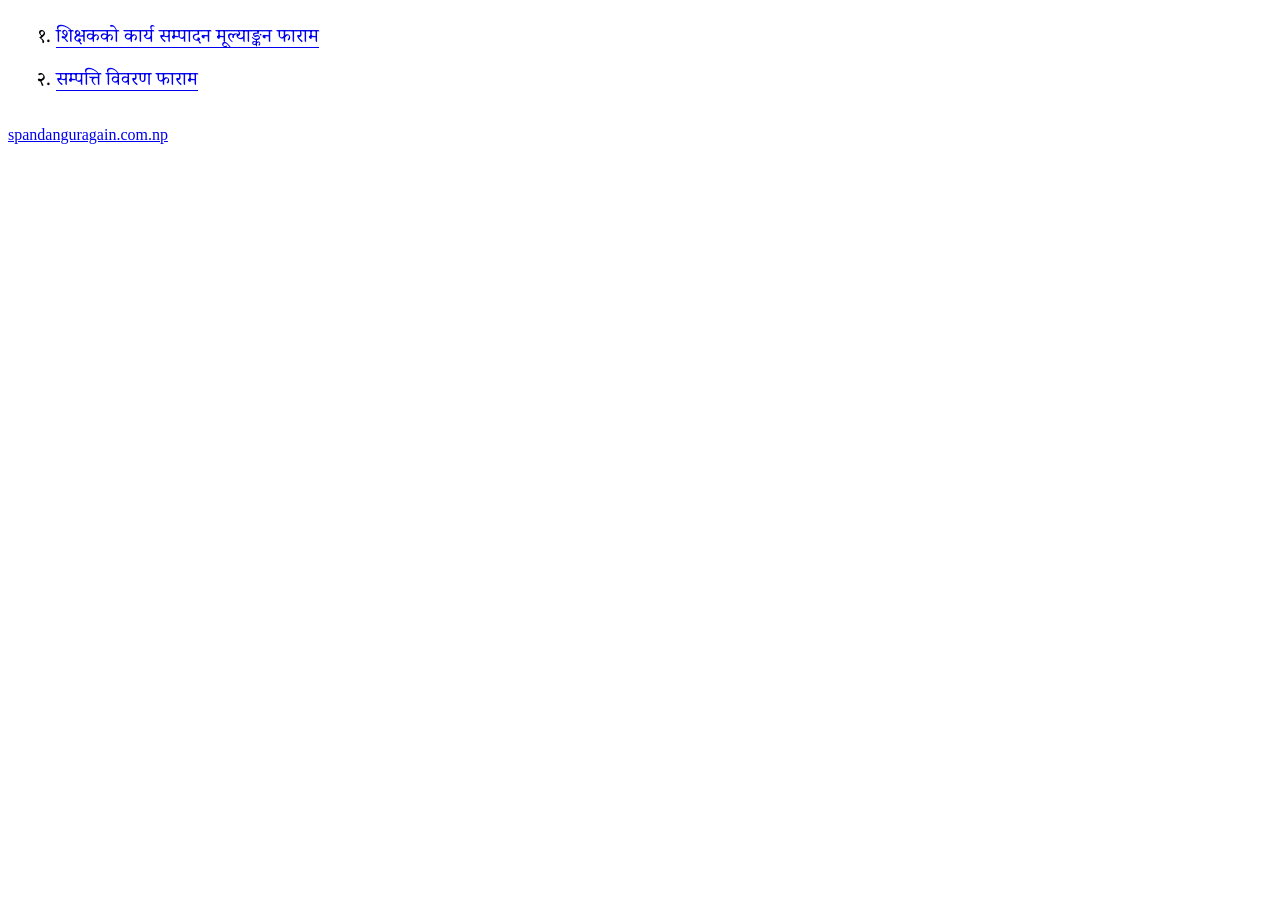
==== experiments/index.html @ 954eec86 "feat!(exp): sampatti bibaran init" ====
<!DOCTYPE html>
<html lang="en">

<head>
	<meta charset="UTF-8">
	<meta name="viewport" content="width=device-width, initial-scale=1.0">
	<title>Experiments | Spandan Guragain</title>
	<meta property="og:site_name" content="spandanguragain.com.np" />
	<meta property="og:image" content="https://spandanguragain.com.np/3o14.png" />
	<meta name="og:title" content="Experiments | Spandan Guragain" />
	<link rel="stylesheet" href="../style.css">
	<link href="https://fonts.googleapis.com/css2?family=Noto+Serif+Devanagari:wght@400;700&display=swap"
		rel="stylesheet">
	<link rel="icon"
		href="data:image/svg+xml,<svg xmlns=%22http://www.w3.org/2000/svg%22 viewBox=%22-15 -10 100 100%22><text  y=%22.9em%22 font-size=%22100%22 fill=%22%23a1a1a1%22>𝕊</text></svg>">
	<style>
		.centered {
			flex-grow: 1;
			display: flex;
			flex-direction: column;
			justify-content: flex-start;
			align-items: flex-start;
			padding: 1rem 1rem;
			text-align: left;
		}

		.experiment-list {
			list-style-type: devanagari;
			font-family: 'Noto Serif Devanagari', serif;
			font-size: 1.2rem;
			padding-left: 2rem;
			margin: 0;
		}

		.experiment-list li {
			margin-bottom: 0.8rem;
		}

		.experiment-list a {
			text-decoration: underline;
			text-underline-offset: 5px;
			text-decoration-thickness: 1px;
			transition: opacity 0.2s ease;
		}

		.experiment-list a:hover {
			opacity: 0.7;
		}
	</style>
</head>

<body>
	<div class="centered">
		<div class="main">
			<ol class="experiment-list">
				<li><a href="/performanceval">शिक्षकको कार्य सम्पादन मूल्याङ्कन फाराम</a></li>
				<li><a href="/propertydesc">सम्पत्ति विवरण फाराम</a></li>
			</ol>
		</div>
	</div>

	<footer>
		<a href="/"> spandanguragain.com.np </a><br>
	</footer>
	<script src="../spandan.js"></script>
</body>

</html>
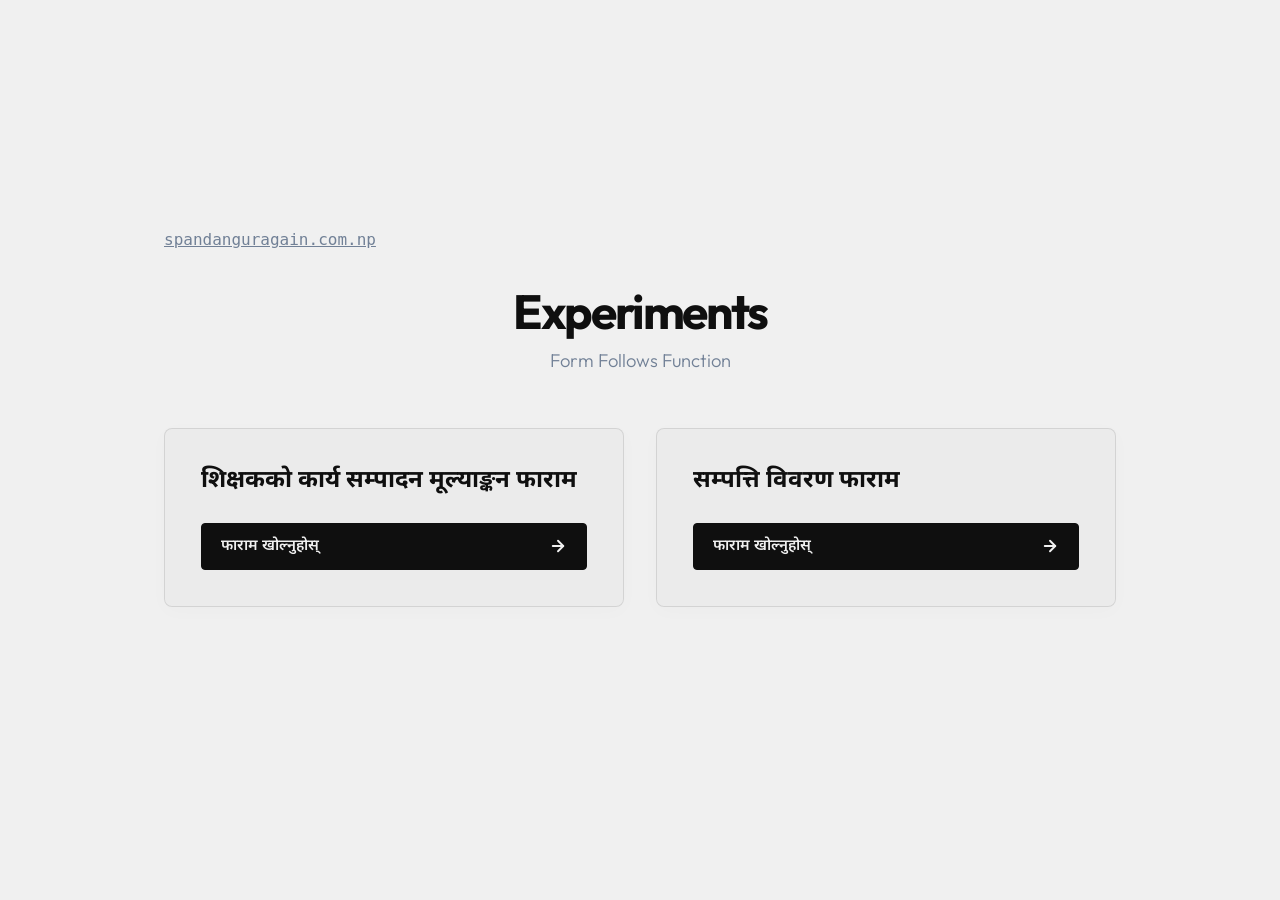
==== commit 79ca2b59: "refactor!(redundent): separate redundent code" ====
--- a/experiments/index.html
+++ b/experiments/index.html
@@ -2,67 +2,66 @@
 <html lang="en">
 
 <head>
-	<meta charset="UTF-8">
-	<meta name="viewport" content="width=device-width, initial-scale=1.0">
-	<title>Experiments | Spandan Guragain</title>
-	<meta property="og:site_name" content="spandanguragain.com.np" />
-	<meta property="og:image" content="https://spandanguragain.com.np/3o14.png" />
-	<meta name="og:title" content="Experiments | Spandan Guragain" />
-	<link rel="stylesheet" href="../style.css">
-	<link href="https://fonts.googleapis.com/css2?family=Noto+Serif+Devanagari:wght@400;700&display=swap"
-		rel="stylesheet">
-	<link rel="icon"
-		href="data:image/svg+xml,<svg xmlns=%22http://www.w3.org/2000/svg%22 viewBox=%22-15 -10 100 100%22><text  y=%22.9em%22 font-size=%22100%22 fill=%22%23a1a1a1%22>𝕊</text></svg>">
-	<style>
-		.centered {
-			flex-grow: 1;
-			display: flex;
-			flex-direction: column;
-			justify-content: flex-start;
-			align-items: flex-start;
-			padding: 1rem 1rem;
-			text-align: left;
-		}
-
-		.experiment-list {
-			list-style-type: devanagari;
-			font-family: 'Noto Serif Devanagari', serif;
-			font-size: 1.2rem;
-			padding-left: 2rem;
-			margin: 0;
-		}
-
-		.experiment-list li {
-			margin-bottom: 0.8rem;
-		}
-
-		.experiment-list a {
-			text-decoration: underline;
-			text-underline-offset: 5px;
-			text-decoration-thickness: 1px;
-			transition: opacity 0.2s ease;
-		}
-
-		.experiment-list a:hover {
-			opacity: 0.7;
-		}
-	</style>
+  <meta charset="UTF-8">
+  <meta name="viewport" content="width=device-width, initial-scale=1.0">
+  <title>Experiments | Spandan Guragain</title>
+  <meta property="og:site_name" content="spandanguragain.com.np" />
+  <meta property="og:image" content="https://spandanguragain.com.np/3o14.png" />
+  <meta name="og:title" content="Experiments | Spandan Guragain" />
+  <link rel="stylesheet" href="style.css">
+  <link rel="preconnect" href="https://fonts.googleapis.com">
+  <link rel="preconnect" href="https://fonts.gstatic.com" crossorigin>
+  <link
+    href="https://fonts.googleapis.com/css2?family=Outfit:wght@300;400;600;700&family=Noto+Sans+Devanagari:wght@300;400;600;700&display=swap"
+    rel="stylesheet">
+  <link rel="icon"
+    href="data:image/svg+xml,<svg xmlns=%22http://www.w3.org/2000/svg%22 viewBox=%22-15 -10 100 100%22><rect x=%2210%22 y=%2210%22 width=%2260%22 height=%2280%22 rx=%228%22 fill=%22%230f0f0f%22 stroke=%22white%22 stroke-width=%225%22/><text x=%2225%22 y=%2265%22 font-family=%22sans-serif%22 font-weight=%22bold%22 font-size=%2250%22 fill=%22white%22>S</text></svg>">
 </head>
 
 <body>
-	<div class="centered">
-		<div class="main">
-			<ol class="experiment-list">
-				<li><a href="/performanceval">शिक्षकको कार्य सम्पादन मूल्याङ्कन फाराम</a></li>
-				<li><a href="/propertydesc">सम्पत्ति विवरण फाराम</a></li>
-			</ol>
-		</div>
-	</div>
+  <div class="container">
+    <!-- Homepage Navigation Link at Top -->
+    <div class="home-link-container">
+      <a href="../" class="home-link">spandanguragain.com.np</a>
+    </div>
 
-	<footer>
-		<a href="/"> spandanguragain.com.np </a><br>
-	</footer>
-	<script src="../spandan.js"></script>
+    <header>
+      <h1>Experiments</h1>
+      <p>Form Follows Function</p>
+    </header>
+
+    <div class="experiments-grid">
+      <!-- Card 1: Teacher Performance Evaluation Form -->
+      <div class="card">
+        <div class="card-content">
+          <h2>शिक्षकको कार्य सम्पादन मूल्याङ्कन फाराम</h2>
+        </div>
+        <a href="performanceval/" class="card-btn">
+          <span>फाराम खोल्नुहोस्</span>
+          <svg width="18" height="18" viewBox="0 0 24 24" fill="none" stroke="currentColor" stroke-width="2.5"
+            stroke-linecap="round" stroke-linejoin="round">
+            <line x1="5" y1="12" x2="19" y2="12"></line>
+            <polyline points="12 5 19 12 12 19"></polyline>
+          </svg>
+        </a>
+      </div>
+
+      <!-- Card 2: Property Declaration Form -->
+      <div class="card">
+        <div class="card-content">
+          <h2>सम्पत्ति विवरण फाराम</h2>
+        </div>
+        <a href="propertydesc/" class="card-btn">
+          <span>फाराम खोल्नुहोस्</span>
+          <svg width="18" height="18" viewBox="0 0 24 24" fill="none" stroke="currentColor" stroke-width="2.5"
+            stroke-linecap="round" stroke-linejoin="round">
+            <line x1="5" y1="12" x2="19" y2="12"></line>
+            <polyline points="12 5 19 12 12 19"></polyline>
+          </svg>
+        </a>
+      </div>
+    </div>
+  </div>
 </body>
 
 </html>
--- a/experiments/style.css
+++ b/experiments/style.css
@@ -0,0 +1,194 @@
+/* Experiments Index Styles */
+:root {
+  --font-english: 'Outfit', sans-serif;
+  --font-nepali: 'Noto Sans Devanagari', sans-serif;
+  --bg-color: #0f0f0f;
+  --text-color: #f0f0f0;
+  --text-muted: #a0aec0;
+  --card-bg: rgba(255, 255, 255, 0.03);
+  --card-border: rgba(255, 255, 255, 0.1);
+  --card-border-hover: rgba(255, 255, 255, 0.25);
+  --button-bg: #f0f0f0;
+  --button-text: #0f0f0f;
+}
+
+@media (prefers-color-scheme: light) {
+  :root {
+    --bg-color: #f0f0f0;
+    --text-color: #0f0f0f;
+    --text-muted: #718096;
+    --card-bg: rgba(0, 0, 0, 0.02);
+    --card-border: rgba(0, 0, 0, 0.1);
+    --card-border-hover: rgba(0, 0, 0, 0.25);
+    --button-bg: #0f0f0f;
+    --button-text: #f0f0f0;
+  }
+}
+
+body {
+  background-color: var(--bg-color);
+  color: var(--text-color);
+  font-family: var(--font-english);
+  margin: 0;
+  padding: 0;
+  min-height: 100vh;
+  display: flex;
+  flex-direction: column;
+  align-items: center;
+  justify-content: space-between;
+  overflow-x: hidden;
+}
+
+.container {
+  width: 100%;
+  max-width: 1000px;
+  padding: 3rem 1.5rem;
+  box-sizing: border-box;
+  flex-grow: 1;
+  display: flex;
+  flex-direction: column;
+  justify-content: center;
+}
+
+/* Home Navigation Link at Top */
+.home-link-container {
+  margin-bottom: 2rem;
+  align-self: flex-start;
+}
+
+.home-link {
+  font-family: 'FantasqueSansMonoRegular', monospace;
+  font-size: 1rem;
+  text-decoration: underline;
+  color: var(--text-muted);
+  transition: color 0.2s ease;
+}
+
+.home-link:hover {
+  color: var(--text-color);
+}
+
+/* Title Header */
+header {
+  text-align: center;
+  margin-bottom: 3.5rem;
+}
+
+header h1 {
+  font-size: 3rem;
+  font-weight: 700;
+  margin: 0 0 0.5rem 0;
+  letter-spacing: -0.05em;
+}
+
+header p {
+  font-size: 1.15rem;
+  color: var(--text-muted);
+  margin: 0;
+  font-weight: 300;
+}
+
+/* Card layout grid */
+.experiments-grid {
+  display: grid;
+  grid-template-columns: 1fr 1fr;
+  gap: 2rem;
+  margin-bottom: 4rem;
+}
+
+.card {
+  background: var(--card-bg);
+  border: 1px solid var(--card-border);
+  border-radius: 8px;
+  padding: 2.25rem;
+  display: flex;
+  flex-direction: column;
+  justify-content: space-between;
+  box-shadow: 0 4px 20px rgba(0, 0, 0, 0.02);
+  transition: border-color 0.2s ease;
+}
+
+.card:hover {
+  border-color: var(--card-border-hover);
+}
+
+.card-content {
+  margin-bottom: 1.5rem;
+}
+
+.card h2 {
+  font-family: var(--font-nepali);
+  font-size: 1.5rem;
+  font-weight: 700;
+  margin: 0;
+  line-height: 1.4;
+}
+
+/* Buttons */
+.card-btn {
+  display: inline-flex;
+  align-items: center;
+  justify-content: space-between;
+  width: 100%;
+  background: var(--button-bg);
+  color: var(--button-text);
+  border: 1px solid var(--button-bg);
+  border-radius: 4px;
+  padding: 0.8rem 1.2rem;
+  font-size: 0.95rem;
+  font-weight: 600;
+  cursor: pointer;
+  text-decoration: none;
+  transition: opacity 0.2s ease;
+  box-sizing: border-box;
+}
+
+.card-btn:hover {
+  opacity: 0.9;
+}
+
+.card-btn span {
+  font-family: var(--font-nepali);
+  font-size: 0.95rem;
+  font-weight: 600;
+}
+
+.card-btn svg {
+  flex-shrink: 0;
+}
+
+/* Bottom footer link */
+footer {
+  text-align: center;
+  padding: 2rem 0;
+  width: 100%;
+  border-top: 1px solid var(--card-border);
+}
+
+footer a {
+  font-family: var(--font-english);
+  font-size: 0.95rem;
+  text-decoration: none;
+  color: var(--text-muted);
+  transition: color 0.2s ease;
+}
+
+footer a:hover {
+  color: var(--text-color);
+}
+
+/* Responsive grid design */
+@media (max-width: 768px) {
+  .experiments-grid {
+    grid-template-columns: 1fr;
+    gap: 1.5rem;
+  }
+
+  header h1 {
+    font-size: 2.25rem;
+  }
+
+  .card {
+    padding: 1.75rem;
+  }
+}
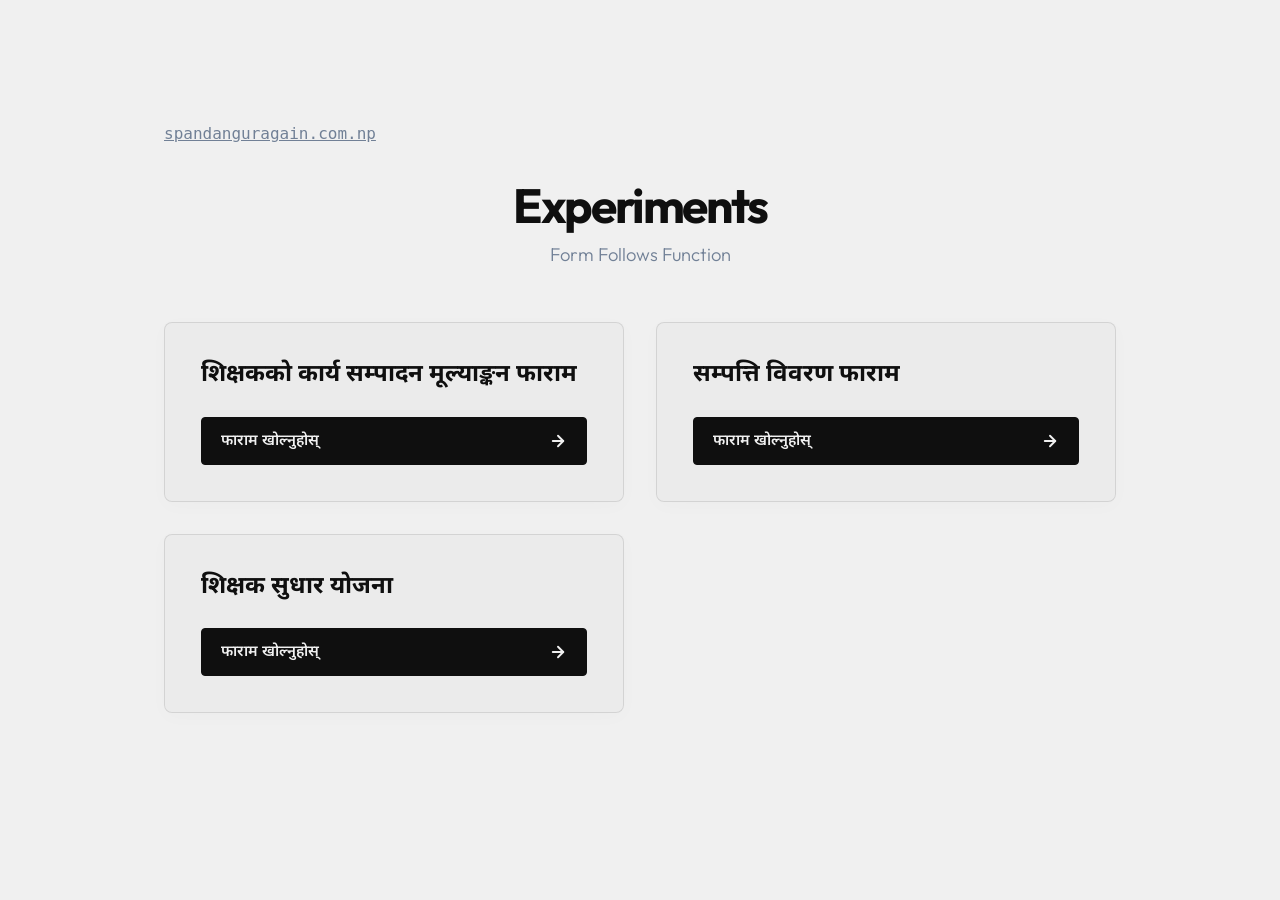
==== commit 4e6aa106: "feat!(tip): add new form" ====
--- a/experiments/index.html
+++ b/experiments/index.html
@@ -60,6 +60,21 @@
           </svg>
         </a>
       </div>
+
+      <!-- Card 3: Teacher Improvement Plan -->
+      <div class="card">
+        <div class="card-content">
+          <h2>शिक्षक सुधार योजना</h2>
+        </div>
+        <a href="tip/" class="card-btn">
+          <span>फाराम खोल्नुहोस्</span>
+          <svg width="18" height="18" viewBox="0 0 24 24" fill="none" stroke="currentColor" stroke-width="2.5"
+            stroke-linecap="round" stroke-linejoin="round">
+            <line x1="5" y1="12" x2="19" y2="12"></line>
+            <polyline points="12 5 19 12 12 19"></polyline>
+          </svg>
+        </a>
+      </div>
     </div>
   </div>
 </body>
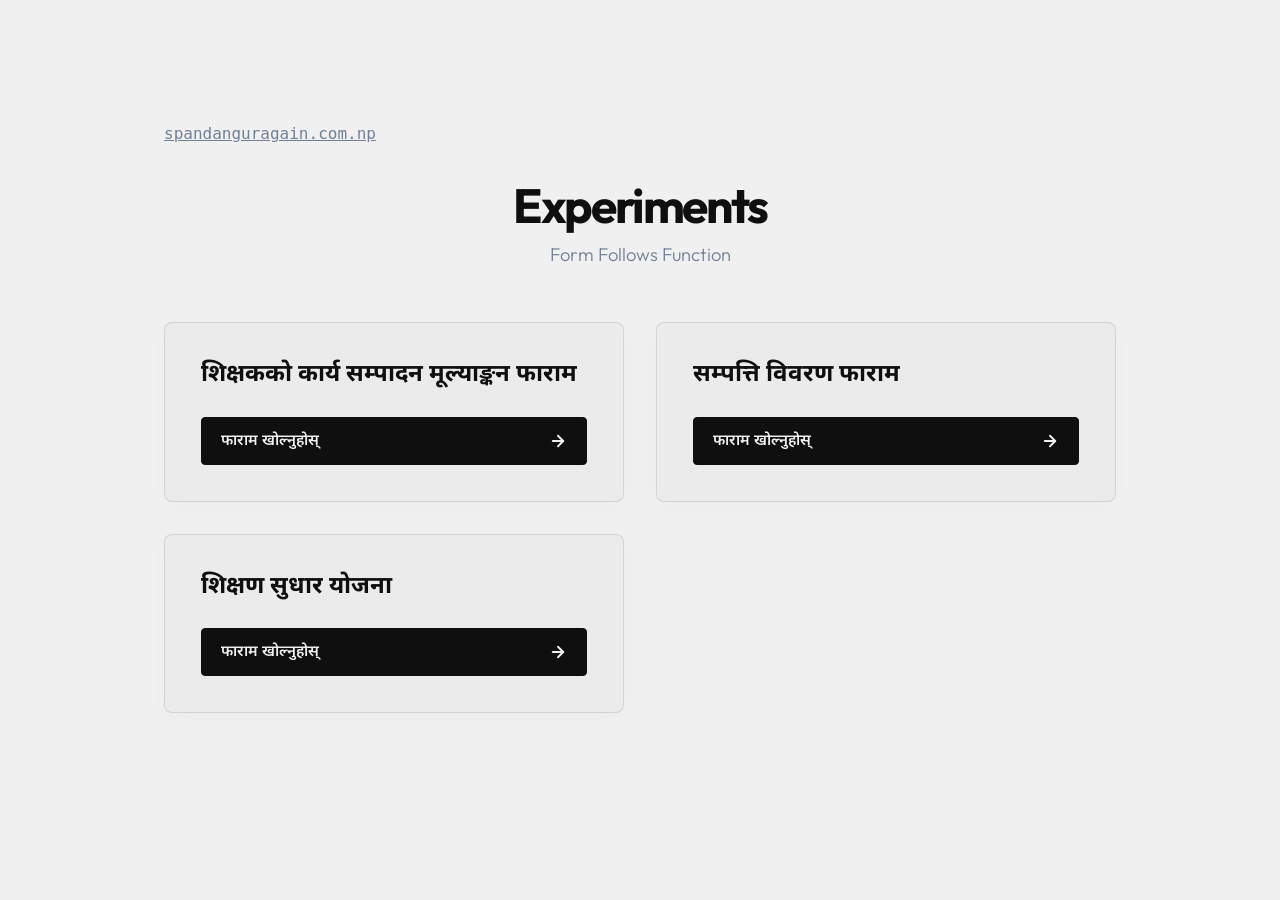
==== commit dc52b7d8: "fix!(tip): wording" ====
--- a/experiments/index.html
+++ b/experiments/index.html
@@ -64,7 +64,7 @@
       <!-- Card 3: Teacher Improvement Plan -->
       <div class="card">
         <div class="card-content">
-          <h2>शिक्षक सुधार योजना</h2>
+          <h2>शिक्षण सुधार योजना</h2>
         </div>
         <a href="tip/" class="card-btn">
           <span>फाराम खोल्नुहोस्</span>
